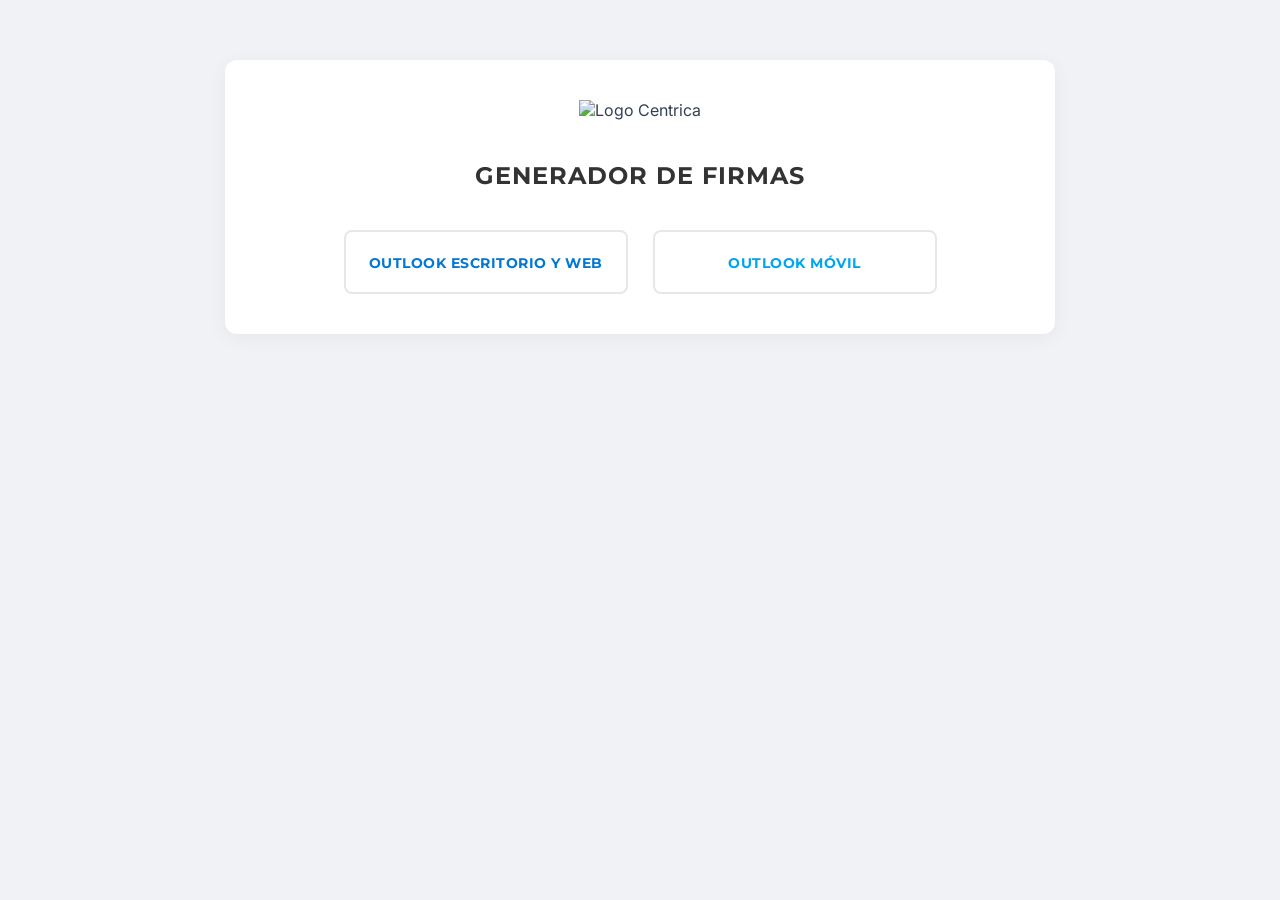
==== index.html @ 6ea71c2b "Add files via upload" ====
<!DOCTYPE html>
<html lang="es">
<head>
    <meta charset="UTF-8">
    <meta name="viewport" content="width=device-width, initial-scale=1.0">
    <title>Generador de Firmas Corporativas - Centrica soluciones</title>
    <link rel="stylesheet" href="style.css">
</head>
<body>

    <div class="main-card">
        <img src="https://raw.githubusercontent.com//centricasolucionesdiseno-ux/Firma-CentricaSoluciones/main/img/logo.png" alt="Logo Centrica" class="logo">
        
        <h1>GENERADOR DE FIRMAS</h1>
        
        <div class="button-container">
            <a href="outlook_app_web.html" class="choice-button">
                <span class="button-text text-desktop">OUTLOOK ESCRITORIO Y WEB</span>
            </a>
            
            <a href="outlook_mobile.html" class="choice-button">
                <span class="button-text text-mobile">OUTLOOK MÓVIL</span>
            </a>
        </div>
    </div>

</body>
</html>
---- style.css ----
/* =================================================================== */
/* Estilos Globales y Tipografía
/* =================================================================== */
@import url('https://fonts.googleapis.com/css2?family=Inter:wght@400;500;600&display=swap');
@import url('https://fonts.googleapis.com/css2?family=Montserrat:wght@600;700&display=swap');

body {
    font-family: 'Inter', sans-serif;
    background-color: #f0f2f5;
    color: #334155;
    display: flex;
    justify-content: center;
    align-items: flex-start;
    min-height: 100vh;
    margin: 0;
    padding: 60px 20px 60px 20px;
    box-sizing: border-box;
}

/* =================================================================== */
/* Estilos para la PÁGINA DE INICIO (index.html) - CORREGIDO
/* =================================================================== */
.main-card {
    width: 100%; 
    max-width: 750px; 
    padding: 40px; 
    text-align: center;
    background-color: #ffffff; 
    border-radius: 12px; 
    box-shadow: 0 4px 20px rgba(0, 0, 0, 0.05);
}

.main-card .logo { 
    max-width: 315px; 
    margin-bottom: 25px; 
}

.main-card h1 {
    color: #333; 
    font-size: 1.5rem; 
    font-weight: 700; 
    margin-bottom: 40px;
    text-transform: uppercase; 
    letter-spacing: 1px; 
    font-family: 'Montserrat', sans-serif;
}

.button-container { 
    display: flex; 
    justify-content: center; 
    gap: 25px; 
    flex-wrap: wrap; 
}

.choice-button {
    flex-basis: 240px; 
    padding: 20px; 
    border: 2px solid #e5e7eb; 
    border-radius: 8px;
    text-decoration: none; 
    transition: all 0.2s ease-in-out;
}

.choice-button:hover { 
    transform: translateY(-4px); 
    box-shadow: 0 8px 15px rgba(0, 0, 0, 0.08); 
    border-color: #ccc; 
}

/* CORRECCIÓN: Los colores de los textos en hover */
.choice-button:hover .text-desktop { 
    color: #0078D4; /* Mantiene el azul de Outlook escritorio */
}

.choice-button:hover .text-web { 
    color: #00A4EF; /* Mantiene el azul de Outlook web */
}

.choice-button:hover .text-mobile { 
    color: #00A4EF; /* CORREGIDO: Ahora es azul (#00A4EF) en lugar de verde */
}

.button-text {
    font-size: 0.9rem; 
    font-weight: 700; 
    letter-spacing: 0.5px; 
    text-transform: uppercase;
    transition: color 0.2s ease-in-out; 
    font-family: 'Montserrat', sans-serif;
}

/* Colores base - ya están correctos */
.text-desktop { 
    color: #0078D4; /* Azul oscuro de Outlook escritorio */
}

.text-web {     
    color: #00A4EF; /* Azul claro de Outlook web */
}

.text-mobile {  
    color: #00A4EF; /* Azul claro de Outlook móvil - CORREGIDO (antes era verde) */
}

/* =================================================================== */
/* Estilos para las PÁGINAS DEL GENERADOR
/* =================================================================== */
.container {
    background: #ffffff; padding: 30px 40px; border-radius: 12px;
    box-shadow: 0 4px 20px rgba(0, 0, 0, 0.05); max-width: 1100px; width: 90%;
}

.noselect {
    background-color: #f8fafc; border: 1px solid #e2e8f0; border-radius: 8px;
    padding: 25px;
}
.noselect h2 {
    color: #124a99; text-align: left; margin-top: 0;
    margin-bottom: 20px; font-size: 1.5rem;
}
.noselect p { font-size: 0.9rem; color: #475569; }

.form-container {
    display: flex;
    flex-direction: column;
    align-items: center;
    gap: 20px;
    margin-top: 20px;
    margin-right: 26px;
}

.form-top-row, .form-middle-row {
    display: grid;
    gap: 20px;
    width: 100%;
}
.form-top-row {
    grid-template-columns: repeat(3, 1fr);
}
.form-middle-row {
    grid-template-columns: repeat(2, 1fr);
    max-width: 600px;
}
.form-center-row {
    display: flex;
    justify-content: center;
    width: 100%;
}
.form-center-row .form-group {
    width: 100%;
    max-width: 240px;
}

.form-group { display: flex; flex-direction: column; }
.form-group label { font-weight: 600; color: #334155; margin-bottom: 8px; }
.form-group input[type="text"], 
.form-group select {
    width: 100%; 
    height: 40px; /* Cambiado de 48px a 40px */
    border: 1px solid #cbd5e1; 
    border-radius: 6px;
    padding: 0 24px; /* padding vertical 0, horizontal 24px */
    box-sizing: border-box;
    font-size: 0.95rem; 
    font-family: 'Inter', sans-serif;
    background-color: #fff;
    transition: border-color 0.2s, box-shadow 0.2s;
    -webkit-appearance: none; 
    -moz-appearance: none; 
    appearance: none;
}

.form-group select {
    background-image: url('data:image/svg+xml;charset=US-ASCII,%3Csvg%20xmlns%3D%22http%3A%2F%2Fwww.w3.org%2F2000/svg%22%20width%3D%22292.4%22%20height%3D%22292.4%22%3E%3Cpath%20fill%3D%22%23023047%22%20d%3D%22M287%2069.4a17.6%2017.6%200%200%200-13-5.4H18.4c-5%200-9.3%201.8-12.9%205.4A17.6%2017.6%200%200%200%200%2082.2c0%205%201.8%209.3%205.4%2012.9l128%20127.9c3.6%203.6%207.8%205.4%2012.8%205.4s9.2-1.8%2012.8-5.4L287%2095c3.5-3.5%205.4-7.8%205.4-12.8%200-5-1.9-9.2-5.5-12.8z%22%2F%3E%3C%2Fsvg%3E');
    background-repeat: no-repeat;
    background-position: right 12px top 50%;
    background-size: .65em auto;
    padding-right: 36px; /* Este padding se suma al padding horizontal general */
}
.form-group select:invalid { color: #64748b; }
.form-group input[type="text"]:focus, .form-group select:focus {
    outline: none; border-color: #4da42f;
    box-shadow: 0 0 0 3px rgba(77, 164, 47, 0.2);
}

.generate-button-container { text-align: center; }
.noselect button#generar-btn {
    padding: 10px 20px; background-color: #555; color: white; border: none;
    border-radius: 6px; font-size: 1rem; font-weight: 500;
    cursor: pointer; transition: background-color 0.2s;
}
.noselect button#generar-btn:hover { background-color: #333; }

.back-button {
    display: inline-block; margin-bottom: 15px; color: #124a99;
    text-decoration: none; font-weight: 600;
}
.back-button:hover { text-decoration: underline; }

#firma-container {
    border: 2px dashed #94a3b8; padding: 25px; border-radius: 8px;
    background-color: #ffffff; position: relative;
    margin-top: 40px;
}
#firma-container::before {
    content: 'VISTA PREVIA - El contenido de este recuadro se copiará';
    position: absolute; top: -12px; left: 15px; background-color: #ffffff;
    padding: 0 10px; color: #94a3b8; font-size: 0.8rem;
    font-weight: 600; text-transform: uppercase;
}

.copy-button-wrapper { text-align: center; margin: 30px 0; }
.action-button {
    background-color: #124a99;
    color: white;
    border: none;
    border-radius: 8px;
    padding: 15px 35px;
    font-size: 1.2rem;
    font-weight: 600;
    font-family: 'Montserrat', sans-serif;
    cursor: pointer;
    transition: all 0.3s ease;
    letter-spacing: 0.5px;
}
.action-button:hover {
    background-color: #0d3a7a;
    transform: translateY(-3px);
    box-shadow: 0 6px 12px rgba(0, 0, 0, 0.15);
}
.action-button:disabled {
    background-color: #a0aec0;
    cursor: not-allowed;
    transform: none;
    box-shadow: none;
}
.action-button.copied {
    background-color: #4da42f;
}

@media (max-width: 900px) {
    .form-top-row, .form-middle-row {
        grid-template-columns: 1fr;
        width: 100%;
        max-width: none;
    }
}
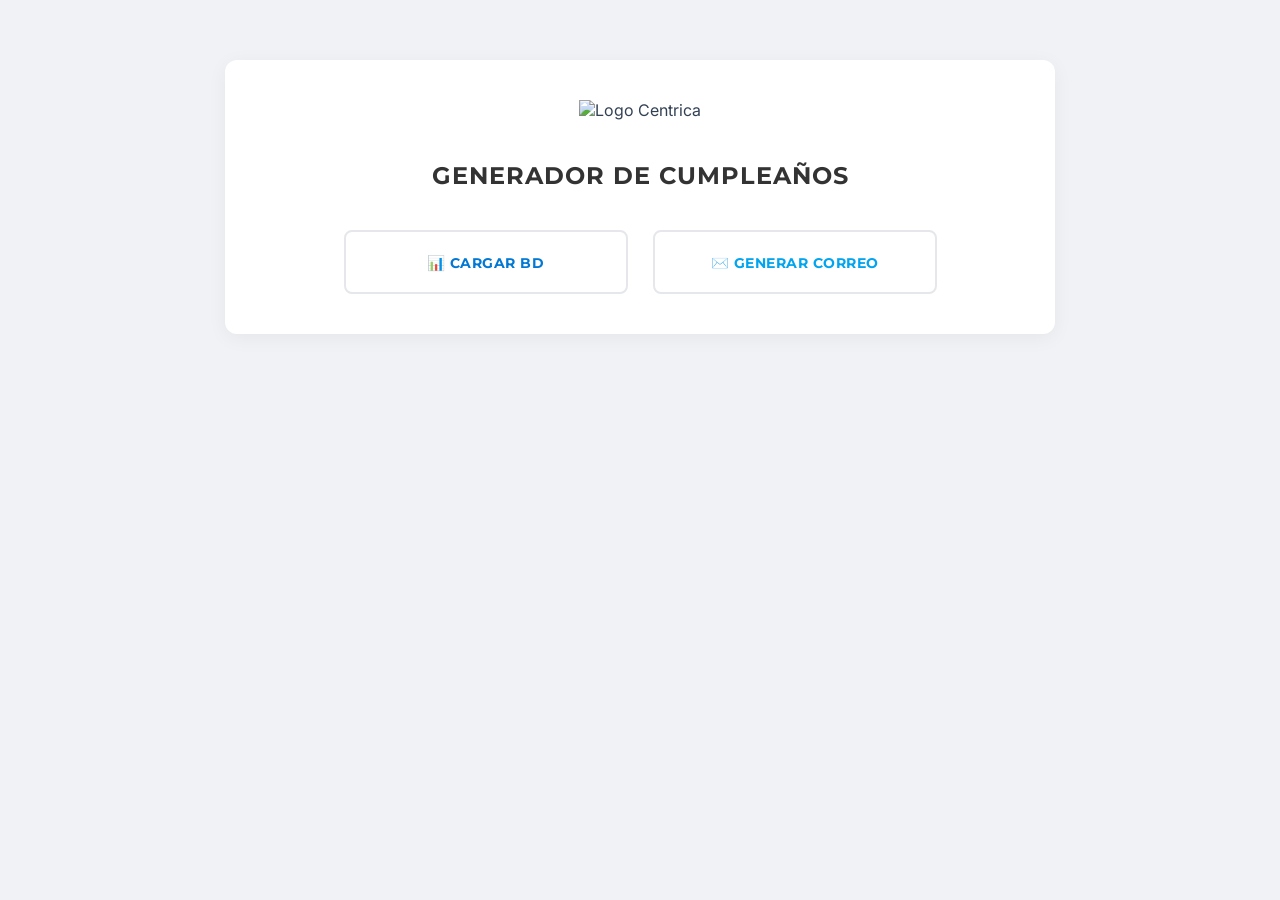
==== commit 1f5813e3: "Update index.html" ====
--- a/index.html
+++ b/index.html
@@ -3,23 +3,23 @@
 <head>
     <meta charset="UTF-8">
     <meta name="viewport" content="width=device-width, initial-scale=1.0">
-    <title>Generador de Firmas Corporativas - Centrica soluciones</title>
+    <title>Generador de Correos de Cumpleaños - Centrica soluciones</title>
     <link rel="stylesheet" href="style.css">
 </head>
 <body>
 
     <div class="main-card">
-        <img src="https://raw.githubusercontent.com//centricasolucionesdiseno-ux/Firma-CentricaSoluciones/main/img/logo.png" alt="Logo Centrica" class="logo">
+        <img src="https://raw.githubusercontent.com//centricasolucionesdiseno-ux/Generador-de-Correos-de-Cumpleannos/main/img/logo.png" alt="Logo Centrica" class="logo">
         
-        <h1>GENERADOR DE FIRMAS</h1>
+        <h1>GENERADOR DE CUMPLEAÑOS</h1>
         
         <div class="button-container">
-            <a href="outlook_app_web.html" class="choice-button">
-                <span class="button-text text-desktop">OUTLOOK ESCRITORIO Y WEB</span>
+            <a href="cargar_Excel.html" class="choice-button">
+                <span class="button-text text-desktop">📊 Cargar BD</span>
             </a>
             
-            <a href="outlook_mobile.html" class="choice-button">
-                <span class="button-text text-mobile">OUTLOOK MÓVIL</span>
+            <a href="generar_Correo.html" class="choice-button">
+                <span class="button-text text-mobile">✉️ Generar Correo</span>
             </a>
         </div>
     </div>
